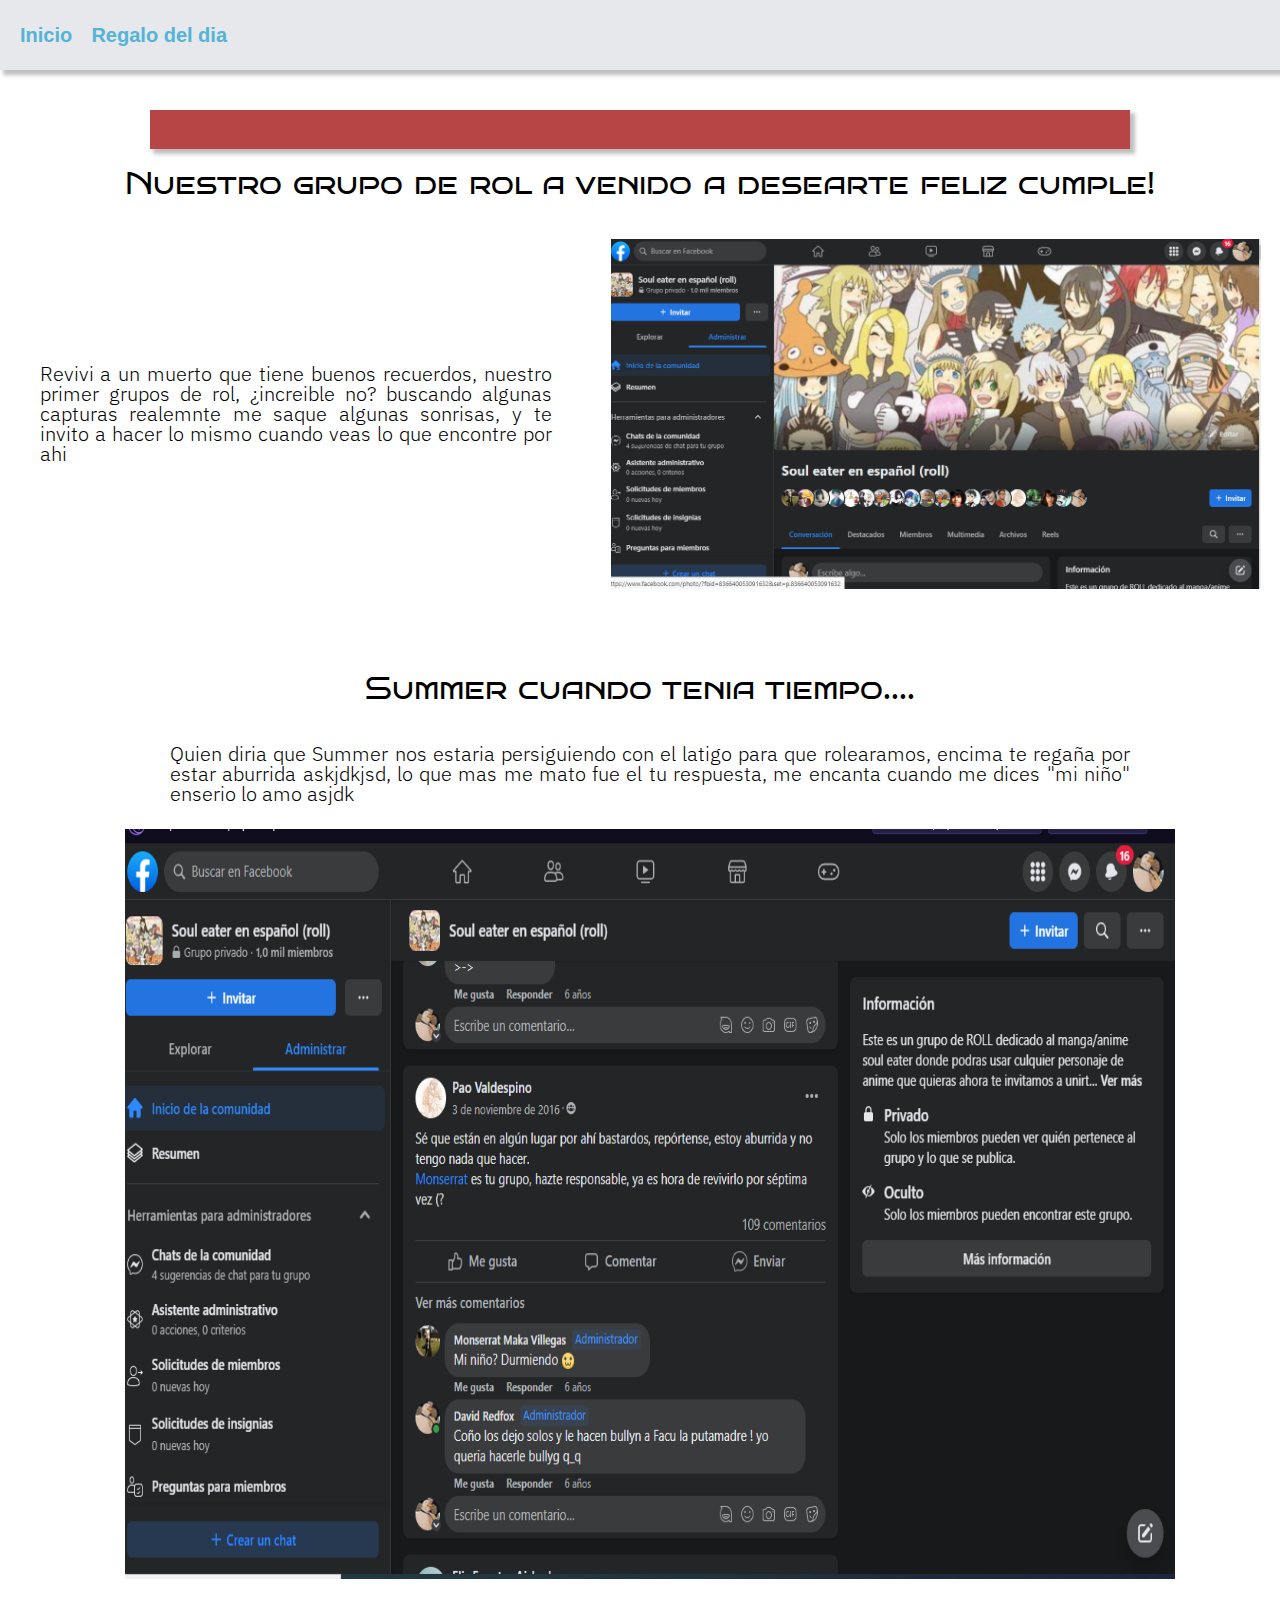
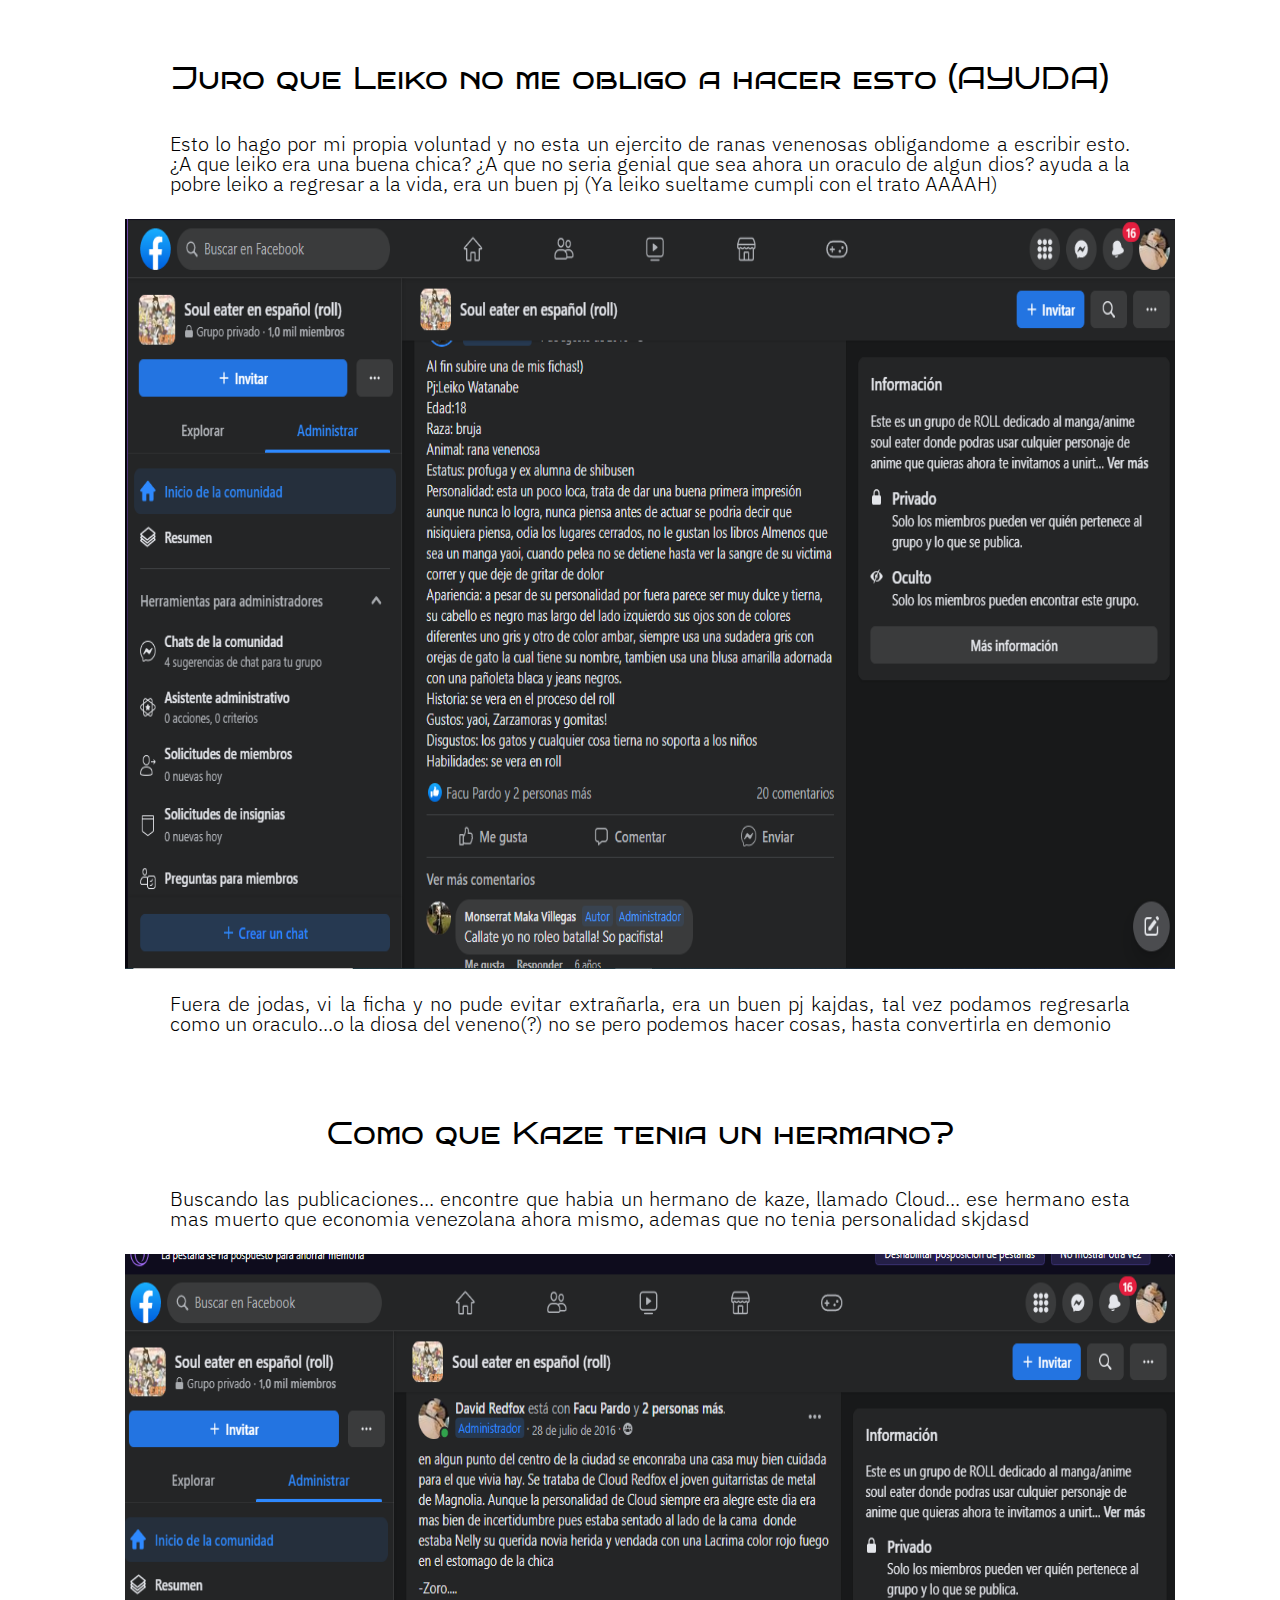
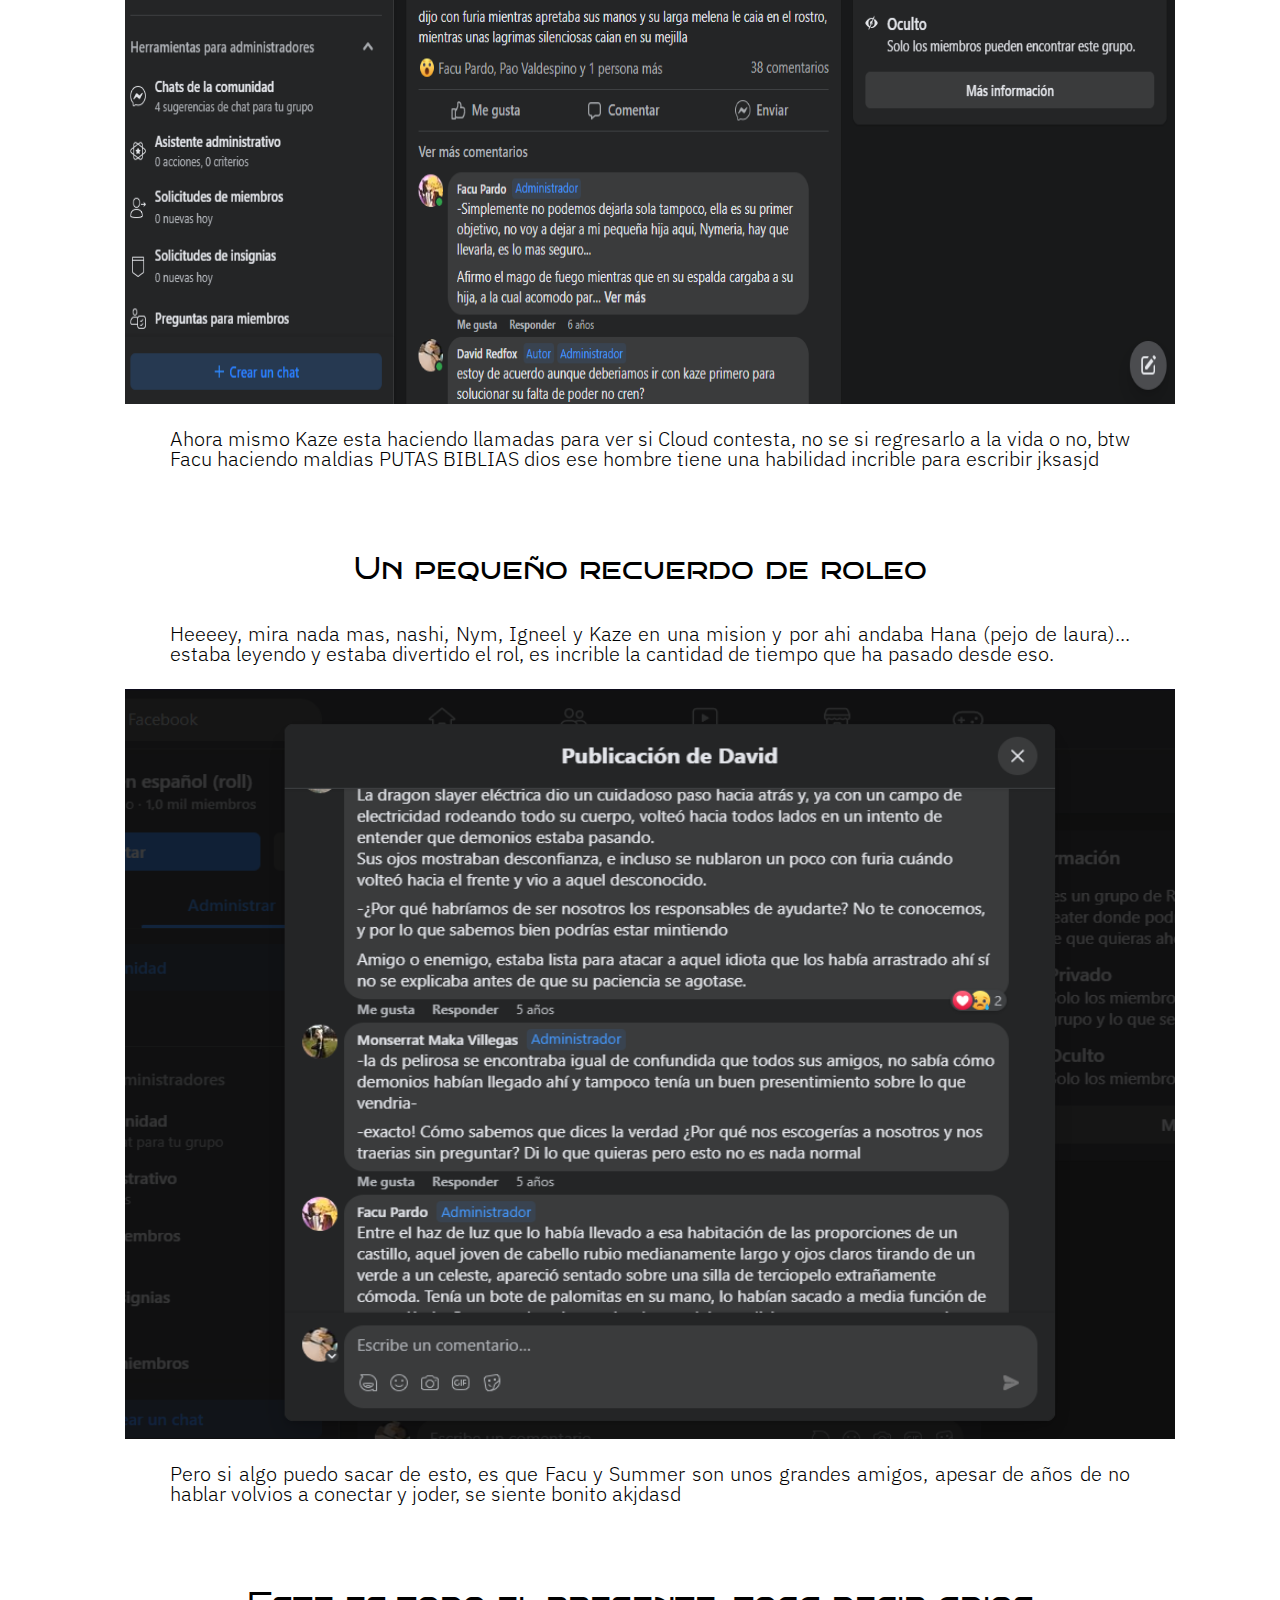
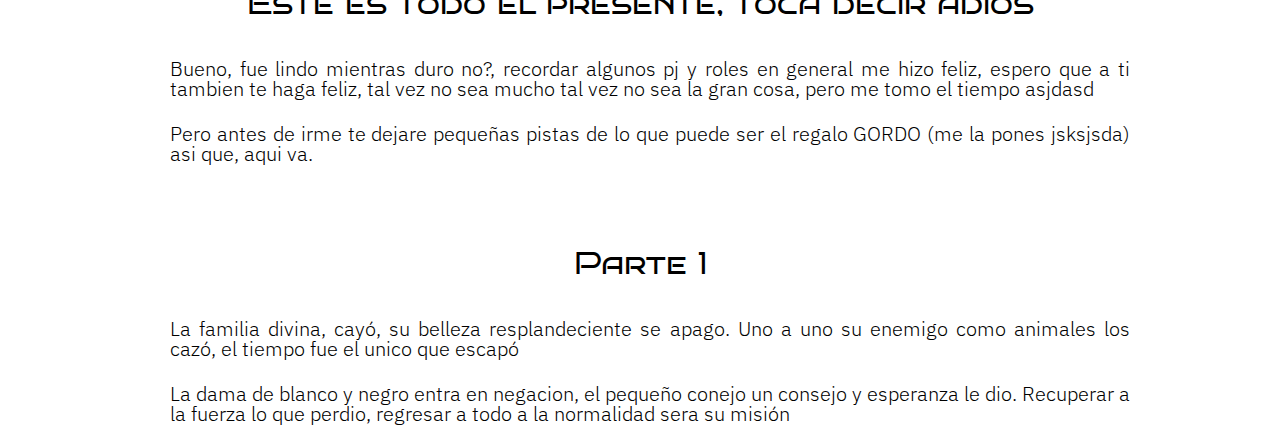
==== Regalo_1.html @ 54b99508 "regalo 1" ====
<!DOCTYPE html>
<html lang="en">
<head>
    <meta charset="UTF-8">
    <meta http-equiv="X-UA-Compatible" content="IE=edge">
    <meta name="viewport" content="width=device-width, initial-scale=1.0">
    <title>Document</title>
    <link rel="stylesheet" href="css/estilo.css">
    <link rel="stylesheet" href="css/reset.css">
    <link rel="stylesheet" href="css/regalos.css">
</head>
<body>
    <header>
        <nav class="contenedor__menu">
            <ul class="contenedor__items">
                <li class="items-nav"><a href="index.html" class="item-link">Inicio</a></li>
                <li class="items-nav"><a href="Regalo_1.html" class="item-link">Regalo del dia</a></li>
            </ul>
        </nav>
    </header>
    <main>
        <section>
            <div class="contenedor">
                <div id="contador">
            
                </div>  
                <div id="mensaje"></div>
            </div>
        </section>
        <section>
            <h1 class="titulo-regalo">Nuestro grupo de rol a venido a desearte feliz cumple!</h1>
            <div class="Contenedor__regalo">
                <p class="texto__regalo">Revivi a un muerto que tiene buenos recuerdos, nuestro primer grupos de rol, ¿increible no? buscando algunas capturas realemnte me saque algunas sonrisas, y te invito a hacer lo mismo cuando veas lo que encontre por ahi</p>
                <img src="img/regalo1/regalo1_5.png" class="imagen-regalo" alt="">
            </div>
        </section>
        
        <section>
            <h1 class="titulo-regalo titulo-regalo-captura">Summer cuando tenia tiempo....</h1>
            <div class="Contenedor__regalo contenedor-regalo-capturas">
                <p class="texto__regalo texto-regalo-captura">Quien diria que Summer nos estaria persiguiendo con el latigo para que rolearamos, encima te regaña por estar aburrida askjdkjsd, lo que mas me mato fue el tu respuesta, me encanta cuando me dices "mi niño" enserio lo amo asjdk</p>
                <img src="img/regalo1/regalo1_2.png" class="imagen-regalo imagen-regalo-captura" alt="">
            </div>
        </section>

        <section>
            <h1 class="titulo-regalo titulo-regalo-captura">Juro que Leiko no me obligo a hacer esto (AYUDA)</h1>
            <div class="Contenedor__regalo contenedor-regalo-capturas">
                <p class="texto__regalo texto-regalo-captura">Esto lo hago por mi propia voluntad y no esta un ejercito de ranas venenosas obligandome a escribir esto. ¿A que leiko era una buena chica? ¿A que no seria genial que sea ahora un oraculo de algun dios? ayuda a la pobre leiko a regresar a la vida, era un buen pj (Ya leiko sueltame cumpli con el trato AAAAH)</p>
                <img src="img/regalo1/regalo1_1.png" class="imagen-regalo imagen-regalo-captura" alt="">
                <p class="texto__regalo texto-regalo-captura">Fuera de jodas, vi la ficha y no pude evitar extrañarla, era un buen pj kajdas, tal vez podamos regresarla como un oraculo...o la diosa del veneno(?) no se pero podemos hacer cosas, hasta convertirla en demonio</p>
            </div>
        </section>
        <section>
            <h1 class="titulo-regalo titulo-regalo-captura">Como que Kaze tenia un hermano?</h1>
            <div class="Contenedor__regalo contenedor-regalo-capturas">
                <p class="texto__regalo texto-regalo-captura">Buscando las publicaciones... encontre que habia un hermano de kaze, llamado Cloud... ese hermano esta mas muerto que economia venezolana ahora mismo, ademas que no tenia personalidad skjdasd</p>
                <img src="img/regalo1/regalo1_3.png" class="imagen-regalo imagen-regalo-captura" alt="">
                <p class="texto__regalo texto-regalo-captura">Ahora mismo Kaze esta haciendo llamadas para ver si Cloud contesta, no se si regresarlo a la vida o no, btw Facu haciendo maldias PUTAS BIBLIAS dios ese hombre tiene una habilidad incrible para escribir jksasjd</p>
            </div>
        </section>
        <section>
            <h1 class="titulo-regalo titulo-regalo-captura">Un pequeño recuerdo de roleo</h1>
            <div class="Contenedor__regalo contenedor-regalo-capturas">
                <p class="texto__regalo texto-regalo-captura">Heeeey, mira nada mas, nashi, Nym, Igneel y Kaze en una mision y por ahi andaba Hana (pejo de laura)... estaba leyendo y estaba divertido el rol, es incrible la cantidad de tiempo que ha pasado desde eso.</p>
                <img src="img/regalo1/regalo1_4.png" class="imagen-regalo imagen-regalo-captura" alt="">
                <p class="texto__regalo texto-regalo-captura">Pero si algo puedo sacar de esto, es que Facu y Summer son unos grandes amigos, apesar de años de no hablar volvios a conectar y joder, se siente bonito akjdasd</p>
            </div>
        </section>
        <section>
            <h1 class="titulo-regalo titulo-regalo-captura">Este es todo el presente, toca decir adios</h1>
            <div class="Contenedor__regalo contenedor-regalo-capturas">
                <p class="texto__regalo texto-regalo-captura">Bueno, fue lindo mientras duro no?, recordar algunos pj y roles en general me hizo feliz, espero que a ti tambien te haga feliz, tal vez no sea mucho tal vez no sea la gran cosa, pero me tomo el tiempo asjdasd</p>
              
                <p class="texto__regalo texto-regalo-captura">Pero antes de irme te dejare pequeñas pistas de lo que puede ser el regalo GORDO (me la pones jsksjsda) asi que, aqui va.</p>
            </div>
        </section>
        <section>
            <h1 class="titulo-regalo titulo-regalo-captura">Parte 1</h1>
            <div class="Contenedor__regalo contenedor-regalo-capturas">
                <p class="texto__regalo texto-regalo-captura">La familia divina, cayó, su belleza resplandeciente se apago. Uno a uno su enemigo como animales los cazó, el tiempo fue el unico que escapó</p>
              
                <p class="texto__regalo texto-regalo-captura">La dama de blanco y negro entra en negacion, el pequeño conejo un consejo y esperanza le dio. Recuperar a la fuerza lo que perdio, regresar a todo a la normalidad sera su misión</p>
            </div>
        </section>



    </main>
    <script src="js/fecha.js"></script>
    <script src="js/scripts.js"></script>
</body>
</html>
---- css/estilo.css ----
@import url('https://fonts.googleapis.com/css2?family=Merriweather&display=swap');

.contenedor {
    font-size: 24px;
    color: #ffffff;
    padding: 10px;
    margin-top: 40px;
    display: flex;
    flex-direction: column;  
    text-align: center;
    background-color: #b84545;
    margin-left: auto;
    margin-right: auto;
    gap: 1.2rem;
    box-shadow: 4px 4px 4px 1px rgba(0, 0, 0, 0.2548);
    width: 75%;
    align-items: center;

}
.contenedor span {
    display: inline-block;
    width: 30px;
    height: 30px;
    line-height: 30px;
    text-align: center;
    margin: 0 5px;
    background-color: #333;
    color: #fff;
    font-size: 20px;
    border-radius: 50%;
}
.Contenedor-mensaje{
    margin-top: 5.3rem;
    display: flex;
    text-align: center;
    flex-direction: column;
    gap: 1.5rem;
}
.texto-mensaje{
    font-size: 1.3654rem;
    font-family: 'Merriweather', serif;
    font-weight: 600;
}

hr{
    margin-top: 200px;
    margin-bottom: 200px;
}

.boton{
    margin-top: 30px;
    margin-bottom: 30px;
    
}

.contenedor__menu{
    display: flex;
    justify-content: center;
    background: #e6e8eb;
    box-shadow: 4px 4px 4px 1px rgba(0, 0, 0, 0.2548);
    justify-content: flex-start;

}
.contenedor__items{
    display: flex;
    flex-direction: row;
    gap: 1.2rem;
    font-size: 20px;
    justify-content: center;
    padding: 20px;
  
    

}


.item-link{
    box-shadow: inset 0 0 0 0 #54b3d6;
    color: #54b3d6;
    padding: 0 .25rem;
    margin: 0 -.25rem;
    transition: color 400ms ease-in-out, box-shadow  400ms ease-in-out;
  }
  .item-link:hover {
    color: #fff;
    box-shadow: inset 200px 0 0 0 #54b3d6;;
  }
  
 
.item-link {
    color: #54b3d6;
    font-family: 'Poppins', sans-serif;
    font-size: 20px;
    font-weight: 700;
    line-height: 1.5;
    text-decoration: none;
}

.boton {
    position: relative;
  display: inline-block;
  padding: 15px 35px;
  font-size: 20px;
  font-weight: 600;
  text-decoration: none;
  text-transform: uppercase;
  color: #fff;
  background-color: #4CAF50;
  border-radius: 50px;
  box-shadow: 0 8px 15px rgba(0, 0, 0, 0.1);
  overflow: hidden;
  transition: all 600ms ease;
    width: 15%;
    margin: 0 auto;
    margin-bottom: 85px;
  }
  
  .boton:hover {
    color: #4CAF50;
    background-color: #fff;
  }
  
  .boton::before {
    content: "";
    position: absolute;
    top: 50%;
    left: 50%;
    transform: translate(-50%, -50%) scale(0);
    width: 0;
    height: 0;
    border-radius: 50%;
    background-color: #4CAF50;
    z-index: -1;
    transition: all 0.3s ease;
  }
  
  .boton:hover::before {
    width: 400px;
    height: 400px;
    transform: translate(-50%, -50%) scale(1);
  }
  
  .boton span {
    position: relative;
    z-index: 1;
  }
  
  .boton:hover span {
    transform: translateY(-20px);
  }
---- css/regalos.css ----
/* regalo 1 */
@import url('https://fonts.googleapis.com/css2?family=Bruno+Ace+SC&display=swap');
@import url('https://fonts.googleapis.com/css2?family=IBM+Plex+Sans:wght@300&display=swap');
.Contenedor__regalo{
    display: flex;
    justify-content: space-around;
    width: 100%;
    margin: 10px;
    align-items: center;
}
.imagen-regalo{
    width: 650px;
    height: 350px;
    background-size: cover;
}
.texto__regalo{
    width: 40%;
    text-align: justify;
    font-size: 20px;
    font-family: 'IBM Plex Sans', sans-serif;
    font-weight: 300;
}
.titulo-regalo{
    text-align: center;
    margin-top: 20px;
    margin-bottom: 40px;
    font-size: 30px;
    font-family: 'Bruno Ace SC', cursive;
}
.contenedor-regalo-capturas{
    flex-direction: column;
    gap:1.56rem;
}
.imagen-regalo-captura{
    width: 1050px;
    height: 750px;
    background-size: cover;
    
}
.texto-regalo-captura{
    width: 75%;
    
}
.titulo-regalo-captura{
    margin-top: 85px;
}
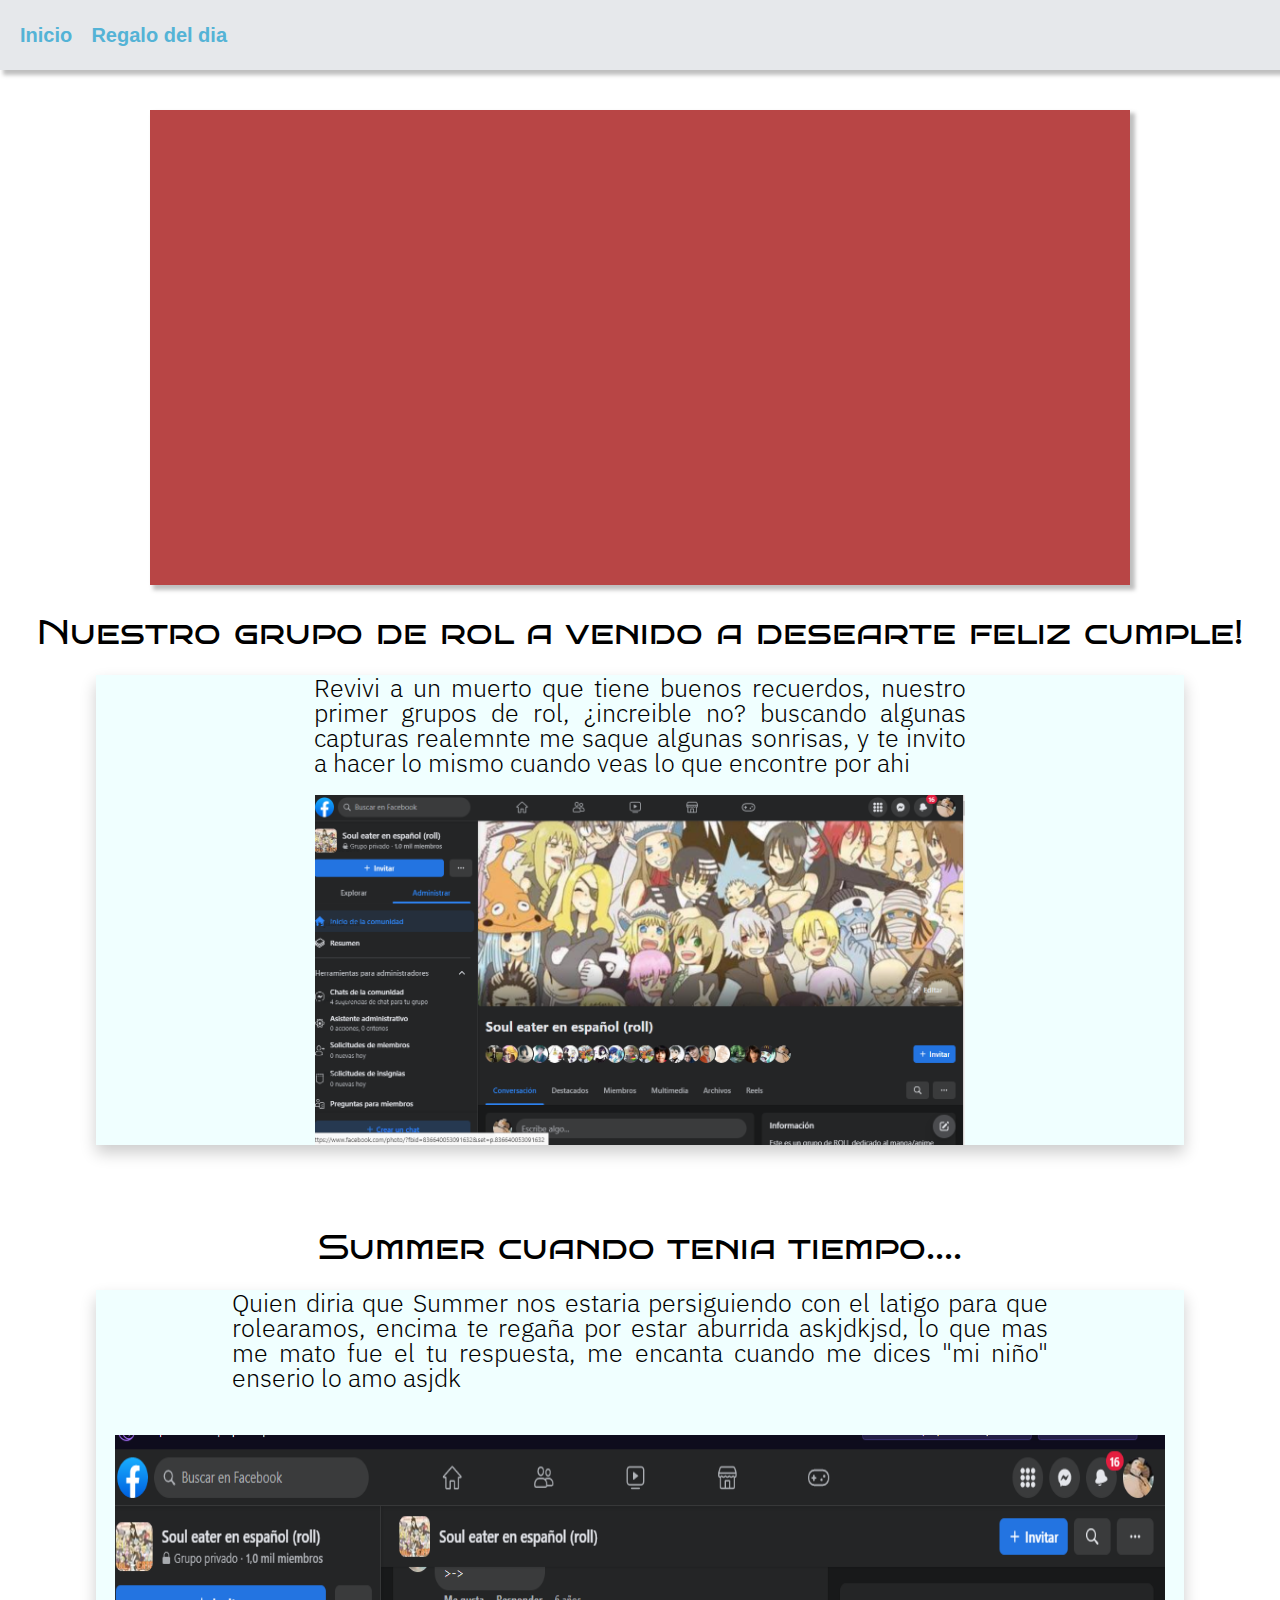
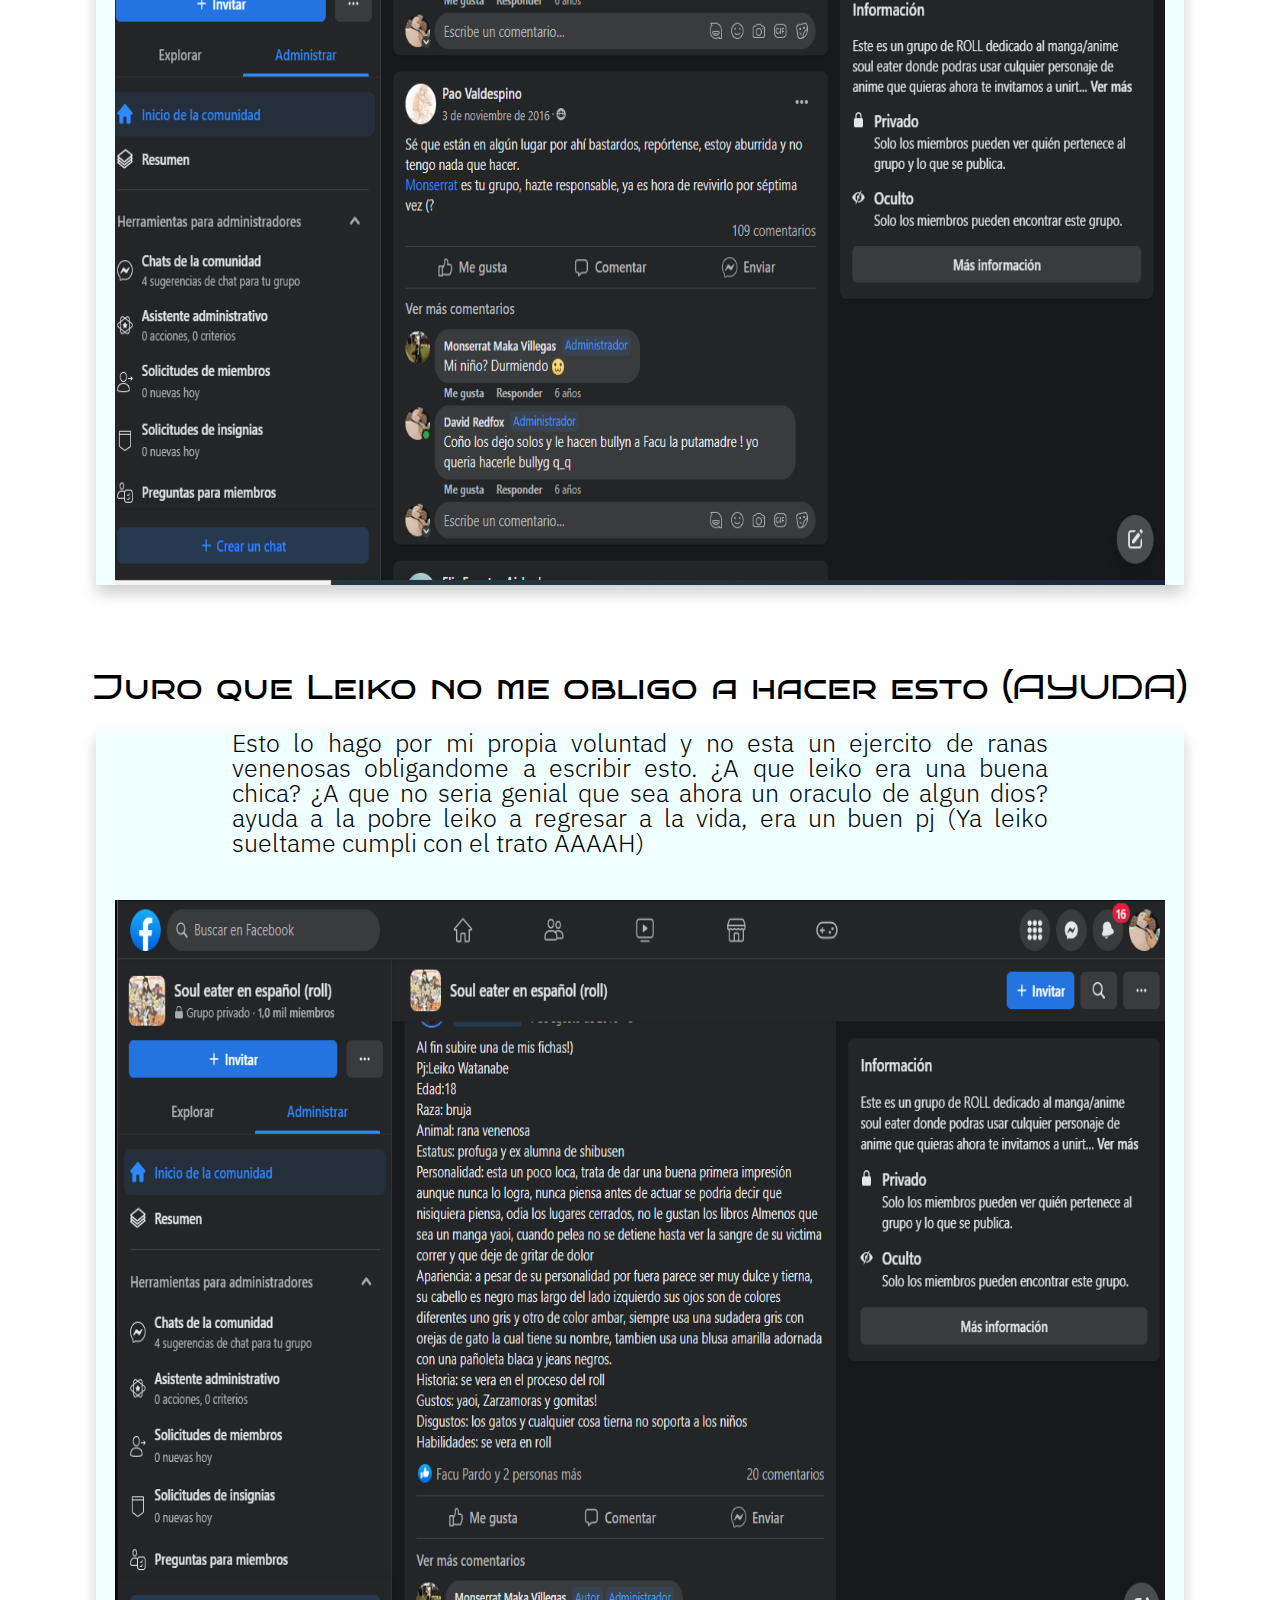
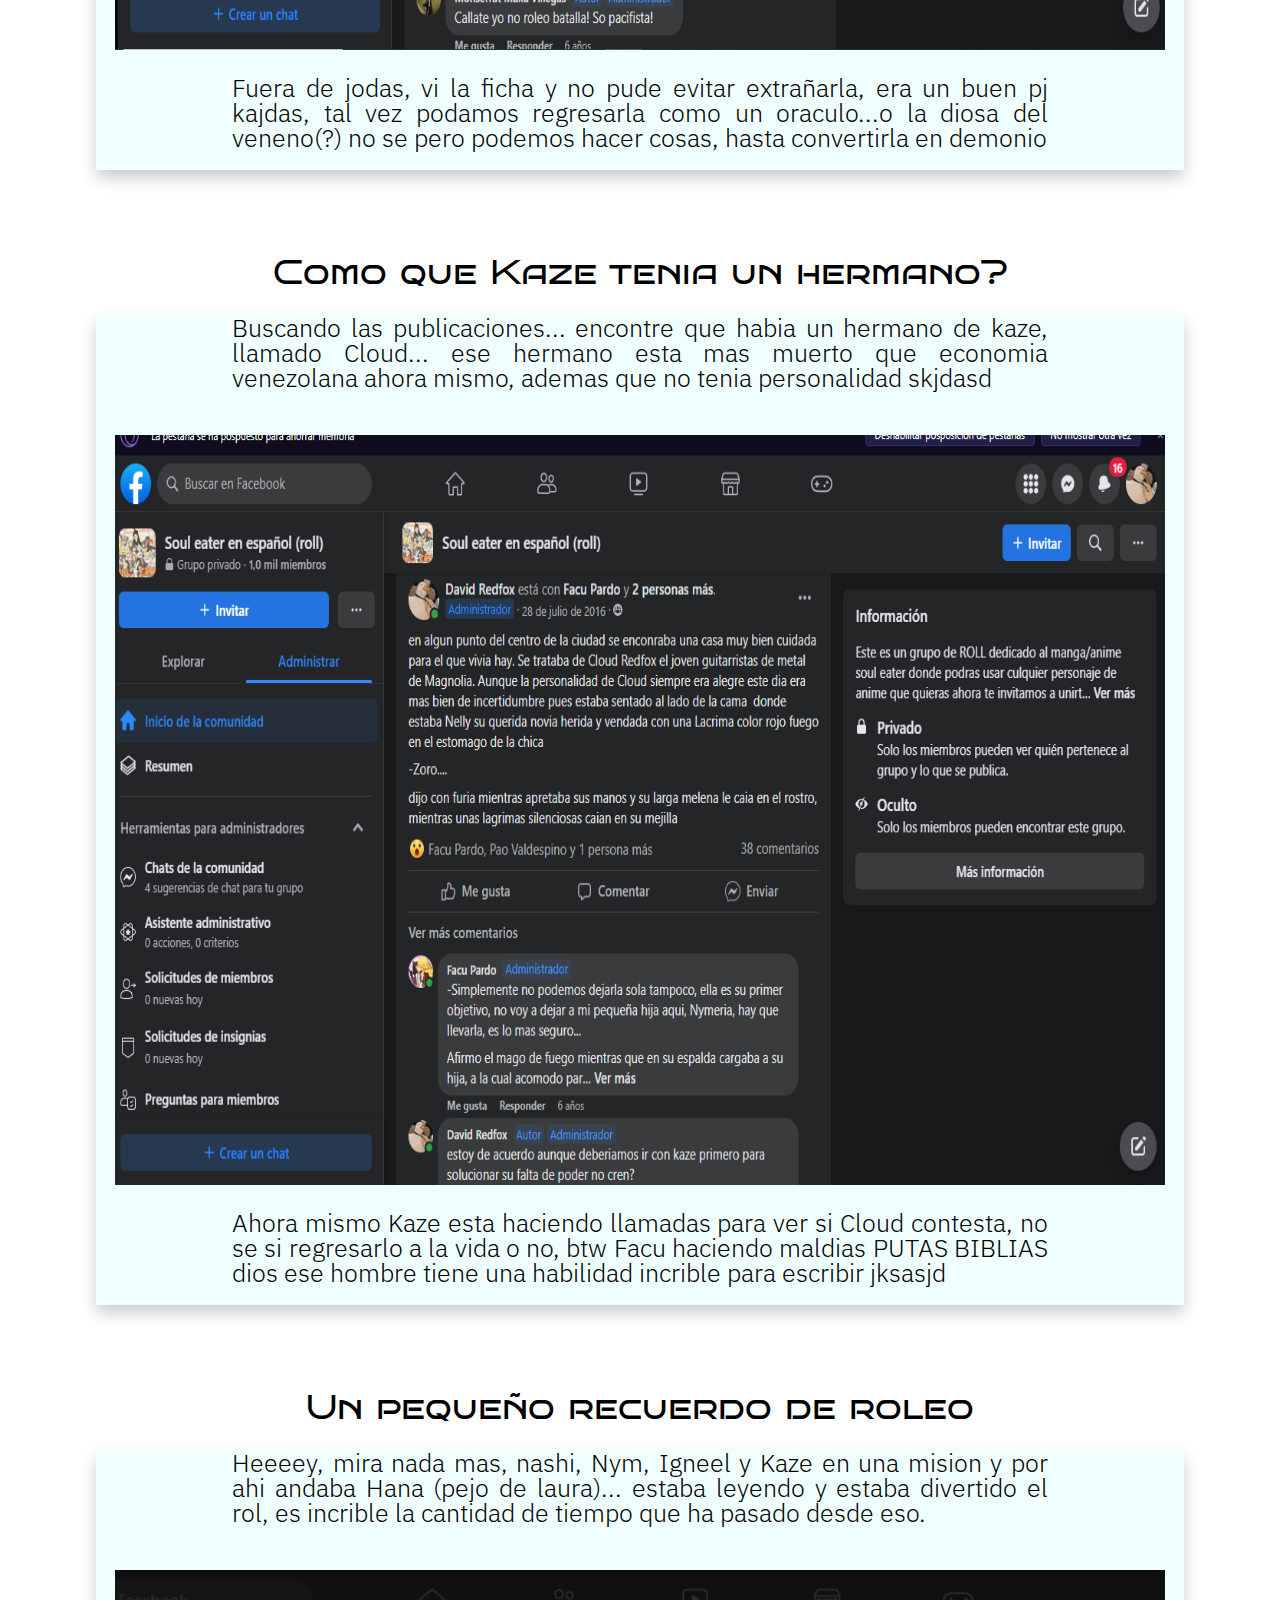
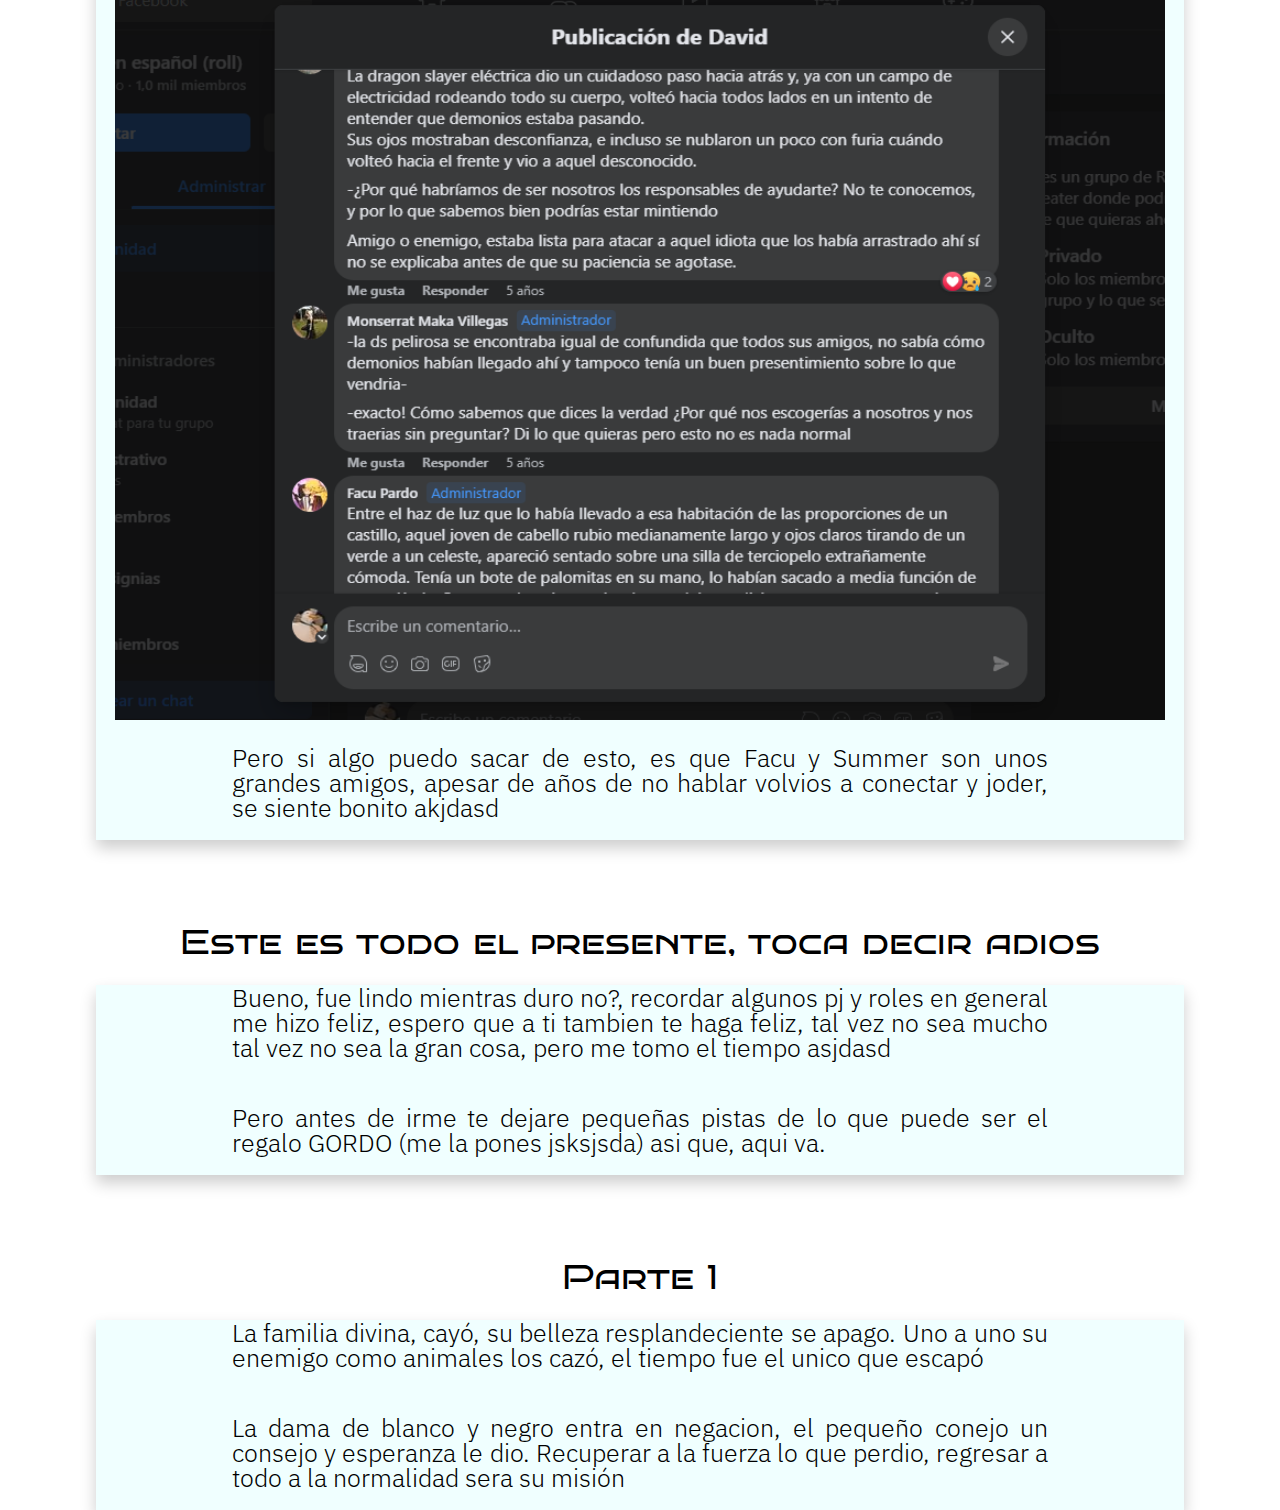
==== commit 47589bf9: "Regalo 2" ====
--- a/Regalo_1.html
+++ b/Regalo_1.html
@@ -4,7 +4,7 @@
     <meta charset="UTF-8">
     <meta http-equiv="X-UA-Compatible" content="IE=edge">
     <meta name="viewport" content="width=device-width, initial-scale=1.0">
-    <title>Document</title>
+    <title>Regalo 1 </title>
     <link rel="stylesheet" href="css/estilo.css">
     <link rel="stylesheet" href="css/reset.css">
     <link rel="stylesheet" href="css/regalos.css">
--- a/css/estilo.css
+++ b/css/estilo.css
@@ -1,4 +1,9 @@
 @import url('https://fonts.googleapis.com/css2?family=Merriweather&display=swap');
+
+body{
+  background-image: url('img/fondo_2.jpg');
+ 
+}
 
 .contenedor {
     font-size: 24px;
@@ -15,6 +20,11 @@
     box-shadow: 4px 4px 4px 1px rgba(0, 0, 0, 0.2548);
     width: 75%;
     align-items: center;
+    background-size: cover;
+    height: 455px;
+   
+    
+   
 
 }
 .contenedor span {
@@ -23,25 +33,46 @@
     height: 30px;
     line-height: 30px;
     text-align: center;
-    margin: 0 5px;
+    
     background-color: #333;
     color: #fff;
     font-size: 20px;
     border-radius: 50%;
+   
+}
+#contador{
+  margin-top: 150px;
+  text-shadow: 2px 2px 4px rgba(0,0,0,0.9);
+  font-weight: 700;
+  
+}
+#mensaje{
+  text-shadow: 2px 2px 4px rgba(0, 0, 0, 0.9);
+  font-weight: 700;
 }
 .Contenedor-mensaje{
     margin-top: 5.3rem;
     display: flex;
     text-align: center;
-    flex-direction: column;
+    flex-direction: row;
     gap: 1.5rem;
+    margin-top: 50px;
+    flex-wrap: wrap;
+    justify-content: center;
+    align-items: center;
 }
 .texto-mensaje{
     font-size: 1.3654rem;
     font-family: 'Merriweather', serif;
     font-weight: 600;
+    color: #332e2e;
+    width:45% ;
+    text-align: justify;
+    
 }
-
+.imagen-mensaje{
+  width: 45%;
+}
 hr{
     margin-top: 200px;
     margin-bottom: 200px;
@@ -97,7 +128,7 @@
 }
 
 .boton {
-    position: relative;
+  position: relative;
   display: inline-block;
   padding: 15px 35px;
   font-size: 20px;
@@ -105,18 +136,18 @@
   text-decoration: none;
   text-transform: uppercase;
   color: #fff;
-  background-color: #4CAF50;
-  border-radius: 50px;
+  background-color: #271f1c;
+  border-radius: 45px;
   box-shadow: 0 8px 15px rgba(0, 0, 0, 0.1);
   overflow: hidden;
   transition: all 600ms ease;
-    width: 15%;
+    width: 25%;
     margin: 0 auto;
     margin-bottom: 85px;
   }
   
   .boton:hover {
-    color: #4CAF50;
+    color: #271f1c;
     background-color: #fff;
   }
   
@@ -129,7 +160,7 @@
     width: 0;
     height: 0;
     border-radius: 50%;
-    background-color: #4CAF50;
+    background-color: #271f1c;
     z-index: -1;
     transition: all 0.3s ease;
   }
--- a/css/regalos.css
+++ b/css/regalos.css
@@ -7,6 +7,12 @@
     width: 100%;
     margin: 10px;
     align-items: center;
+    flex-wrap: wrap;
+    background-color: azure;
+    width: 85%;
+    margin: 0 auto;
+    margin-top: 20px;
+    box-shadow: 0 8px 15px rgba(0, 0, 0, 0.2);
 }
 .imagen-regalo{
     width: 650px;
@@ -14,18 +20,20 @@
     background-size: cover;
 }
 .texto__regalo{
-    width: 40%;
+    width: 60%;
     text-align: justify;
-    font-size: 20px;
+    font-size: 25px;
     font-family: 'IBM Plex Sans', sans-serif;
     font-weight: 300;
+    margin-bottom: 20px;
 }
 .titulo-regalo{
     text-align: center;
-    margin-top: 20px;
+    margin-top: 30px;
     margin-bottom: 40px;
-    font-size: 30px;
+    font-size: 35px;
     font-family: 'Bruno Ace SC', cursive;
+    margin-bottom: 25px;
 }
 .contenedor-regalo-capturas{
     flex-direction: column;
